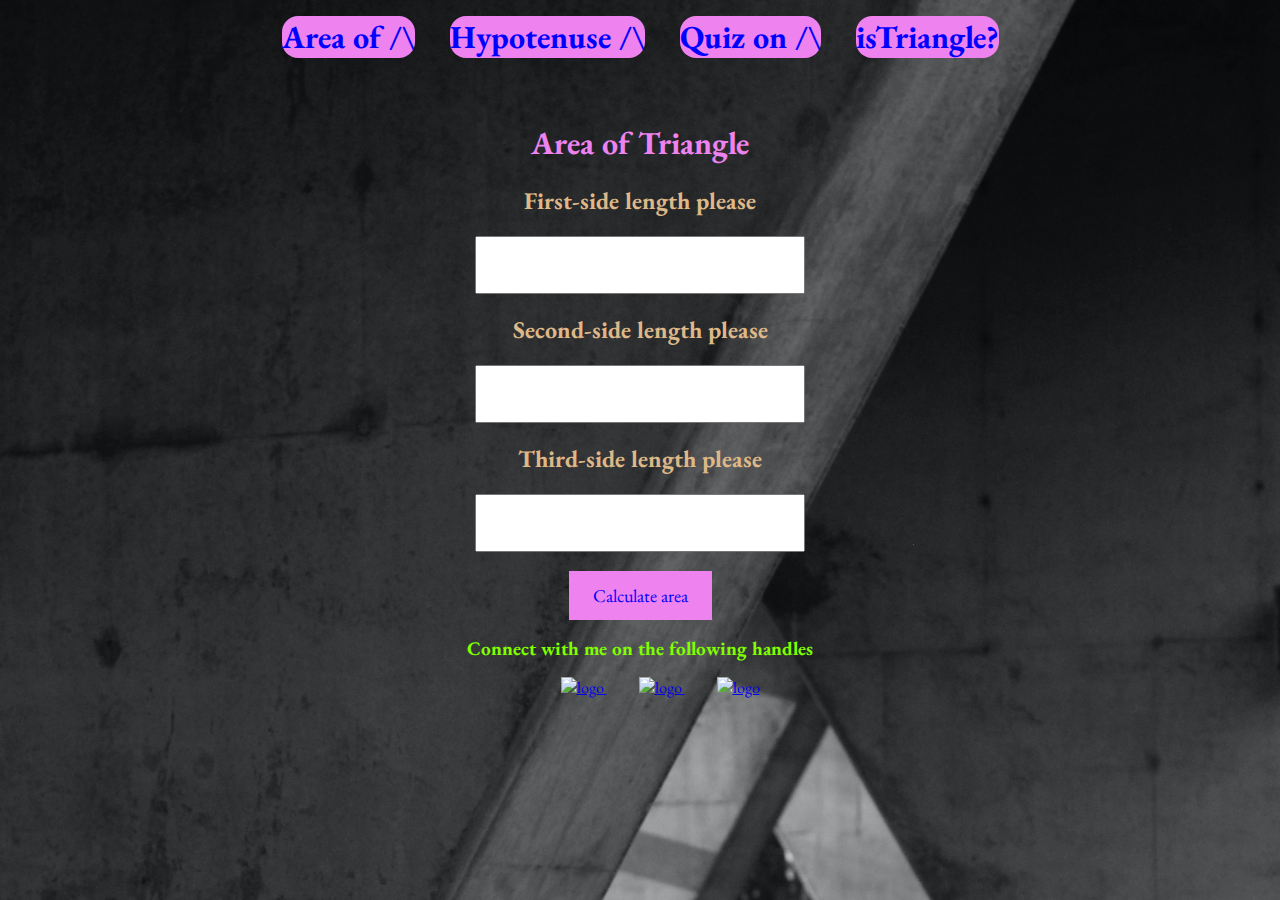
==== area.html @ 6eaefe5b "initial and final" ====
<!DOCTYPE html>
<html lang="en">
<head>
    <meta charset="UTF-8">
    <meta http-equiv="X-UA-Compatible" content="IE=edge">
    <meta name="viewport" content="width=device-width, initial-scale=1.0">
    <title>Area of Triangle</title>
    <link href="styles.css" rel="stylesheet">
</head>
<body>
    
    <header>
        <h1 class="head-links"><a class="link" href="area.html">Area of /\</a></h1>
        <h1 class="head-links"><a class="link" href="hypo.html">Hypotenuse /\</a></h1>
        <h1 class="head-links"><a class="link" href="quiz.html">Quiz on /\</a></h1>
        <h1 class="head-links"><a class="link" href="index.html">isTriangle?</a></h1>
    </header>
    <h1>Area of Triangle</h1>
    <h2>First-side length please</h2>
    <input type="number" id="side-length">
    <h2>Second-side length please</h2>
    <input type="number" id="side-length">
    <h2>Third-side length please</h2>
    <input type="number" id="side-length">
    <p id="output"></p>
    <button id="btn">Calculate area</button>
    
    <footer class="footer">
        <div class="footer-header">Connect with me on the following handles</div>
        <ul class="social-links list-non-bullet">
            <li class="list-item-inline"><a  href="https://www.linkedin.com/in/eesh-gupta-42673a144">
                    <img src="https://cdn-icons-png.flaticon.com/512/174/174857.png" alt="logo" height="3%" width="4%">

                </a>
            </li>
            <li class="list-item-inline"><a  href="https://github.com/GuptaEesh">
                    <img src="https://www.pngarts.com/files/8/Black-Github-Logo-PNG-Image-Background.png" alt="logo"
                        height="3%" width="4%">
                </a>
            </li>
            <li class="list-item-inline"><a  href="https://www.instagram.com/eesh_gupta54/">
                    <img src="https://www.freepnglogos.com/uploads/instagram-icon-png/instagram-icon-suzem-limited-make-known-20.png"
                        alt="logo" height="3%" width="4%">
                </a>
            </li>

        </ul>
    </footer>
    <script src="area/app-area.js" type="text/javascript"></script>
</body>
</html>
---- styles.css ----
@import url('https://fonts.googleapis.com/css2?family=EB+Garamond:wght@400;600&display=swap');
body{
    font-family: 'EB Garamond', serif;
    margin: 0;
    text-align: center;
    background-image: url("images/trima.jpg");
    background-repeat: no-repeat;
    background-size: cover;
    
}
marquee{
    color: aliceblue;
    font-size: large;
}
header{
    margin-top: 1rem;
    margin-bottom: 4rem;    
}
.head-links{
    display: inline;
    padding: 1rem;
    
}
.link{
    text-decoration: none;
    background-color: violet;
    color: blue;
    border-radius: 1rem;
    cursor:crosshair;
}
#quiz-form{
    color: burlywood;
    font-size: larger;
    font-weight: 900;
    background-color: azure;
    padding: 1rem;
}
h1{
    color: violet;
}
h2{
    color:burlywood;
}
input{
    padding: 1rem 2rem;
    color: violet;
    font-size: larger;
    font-weight: 600;
}
#output{
    font-family: 'EB Garamond', serif;
    color: burlywood;
    font-weight: 600;
    font-size: larger;
}
button{
    border: 0;
    background-color: violet;
    color: blue;
    padding: 0.8rem 1.5rem;
    font-family: 'EB Garamond', serif;
    font-size: large;
}
ul{
    list-style: none;
    
}
li{
    display: inline;
    padding: 1rem;
}
.footer-header{
    margin-top: 1rem;
    color:chartreuse;
    font-weight: 700;
    font-size: larger;
}
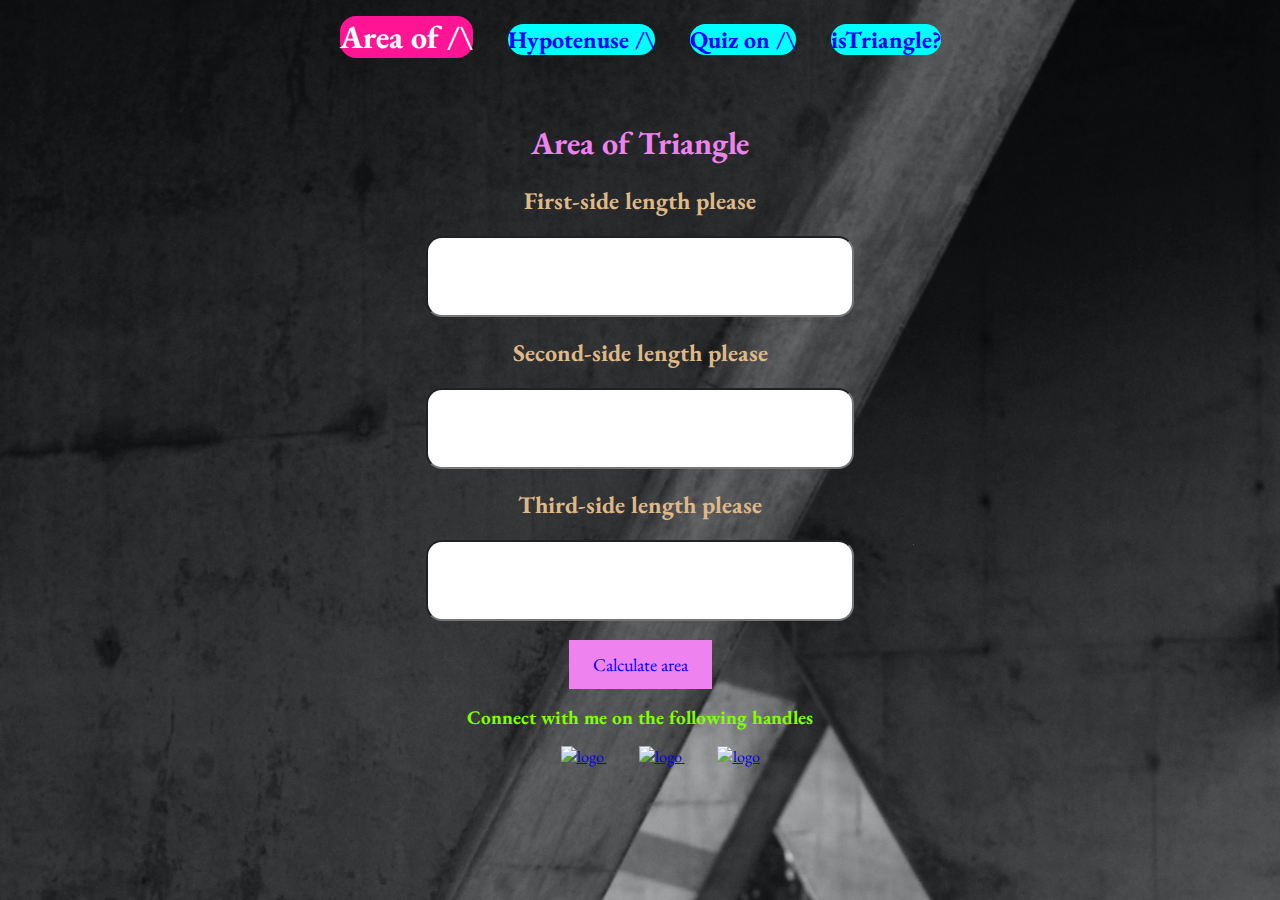
==== commit 8b4bf43e: "style : links" ====
--- a/area.html
+++ b/area.html
@@ -10,10 +10,10 @@
 <body>
     
     <header>
-        <h1 class="head-links"><a class="link" href="area.html">Area of /\</a></h1>
-        <h1 class="head-links"><a class="link" href="hypo.html">Hypotenuse /\</a></h1>
-        <h1 class="head-links"><a class="link" href="quiz.html">Quiz on /\</a></h1>
-        <h1 class="head-links"><a class="link" href="index.html">isTriangle?</a></h1>
+        <h3 class="head-links"><a class="link active-link" href="area.html">Area of /\</a></h3>
+        <h3 class="head-links"><a class="link" href="hypo.html">Hypotenuse /\</a></h3>
+        <h3 class="head-links"><a class="link" href="quiz.html">Quiz on /\</a></h3>
+        <h3 class="head-links"><a class="link" href="index.html">isTriangle?</a></h3>
     </header>
     <h1>Area of Triangle</h1>
     <h2>First-side length please</h2>
--- a/styles.css
+++ b/styles.css
@@ -14,7 +14,8 @@
 }
 header{
     margin-top: 1rem;
-    margin-bottom: 4rem;    
+    margin-bottom: 4rem; 
+    /* font-size: larger;    */
 }
 .head-links{
     display: inline;
@@ -23,14 +24,19 @@
 }
 .link{
     text-decoration: none;
-    background-color: violet;
+    background-color: aqua;
     color: blue;
     border-radius: 1rem;
     cursor:crosshair;
 }
+.active-link{
+    background-color: deeppink;
+    color: azure;
+    font-size: xx-large;
+}
 #quiz-form{
     color: burlywood;
-    font-size: larger;
+    font-size: x-large;
     font-weight: 900;
     background-color: azure;
     padding: 1rem;
@@ -41,11 +47,15 @@
 h2{
     color:burlywood;
 }
+h3{
+    font-size: x-large;
+}
 input{
     padding: 1rem 2rem;
     color: violet;
     font-size: larger;
     font-weight: 600;
+    border-radius: 1rem;
 }
 #output{
     font-family: 'EB Garamond', serif;
@@ -74,4 +84,11 @@
     color:chartreuse;
     font-weight: 700;
     font-size: larger;
+}
+#angle, #side-1, #side-2, #side-length{
+    border-radius: 1rem;
+    width: 30%;
+    height: 5vh;
+    padding-left: 0.5rem;
+    
 }